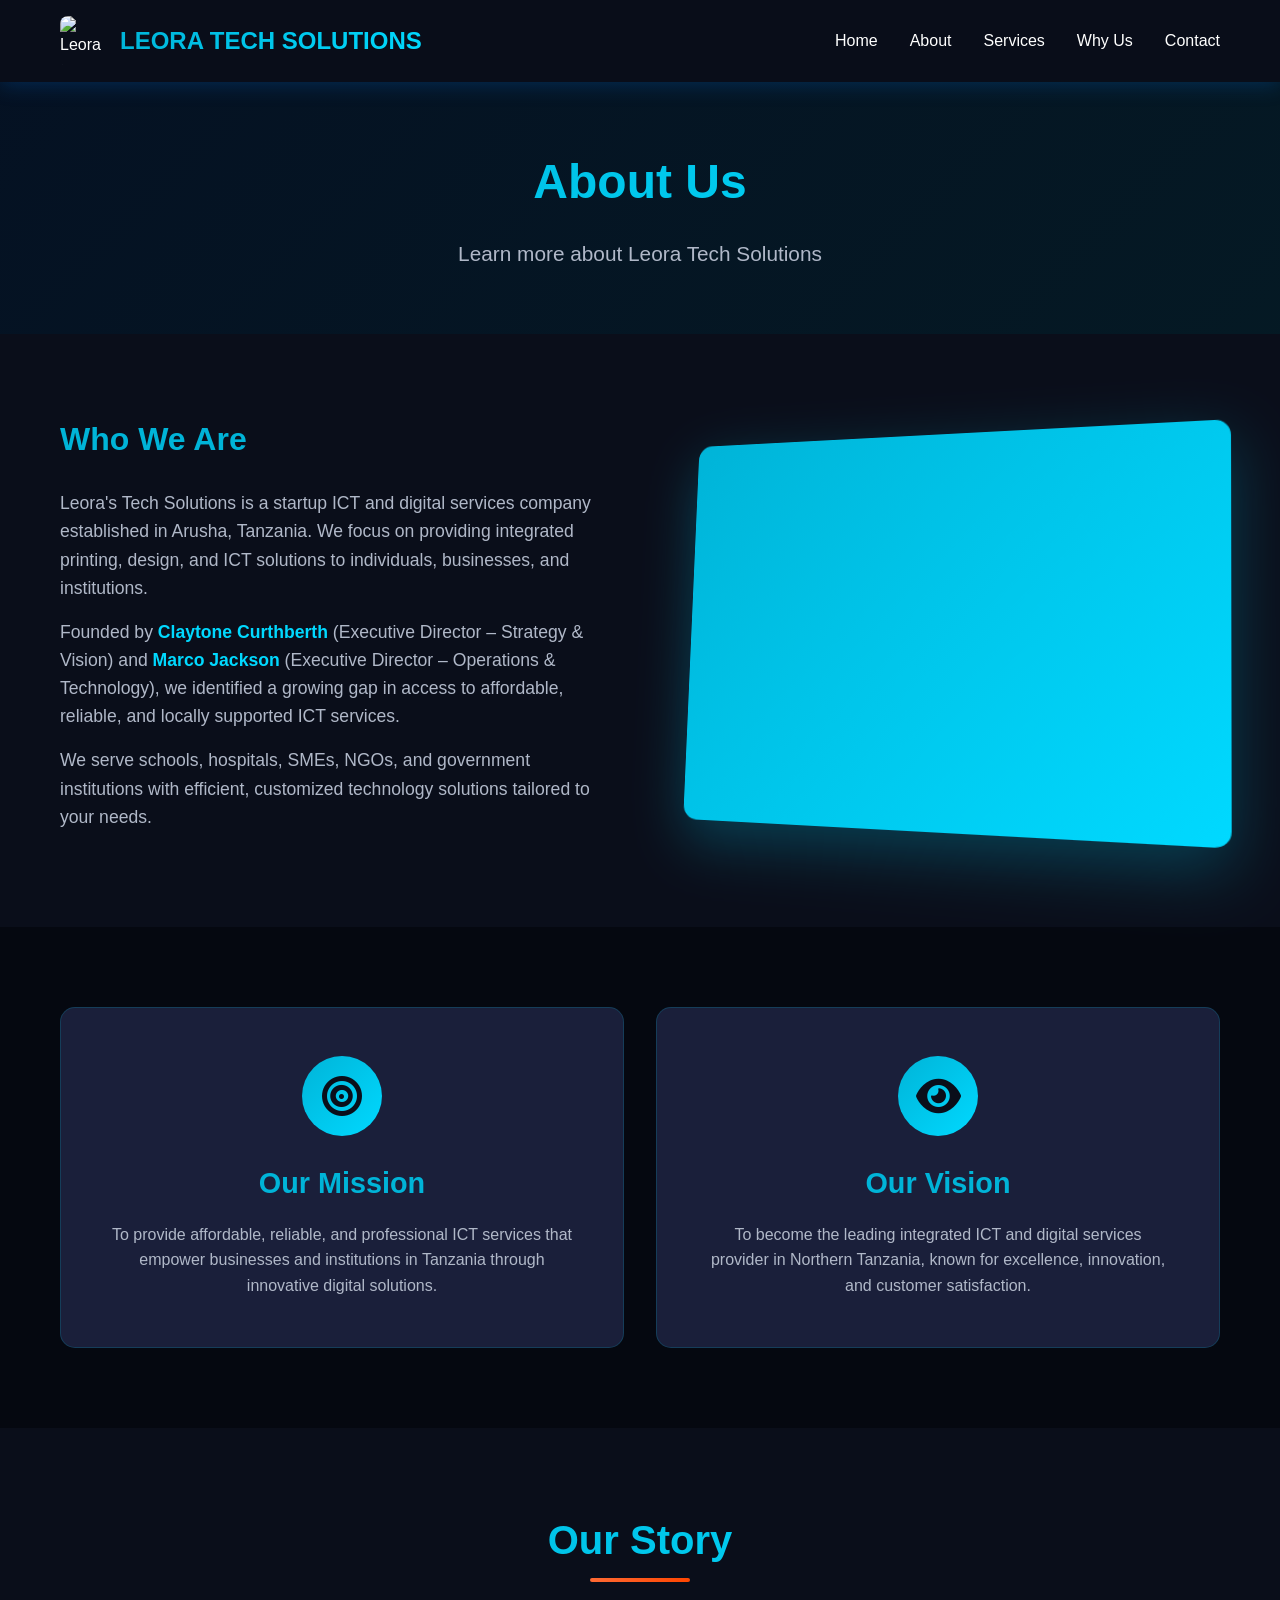
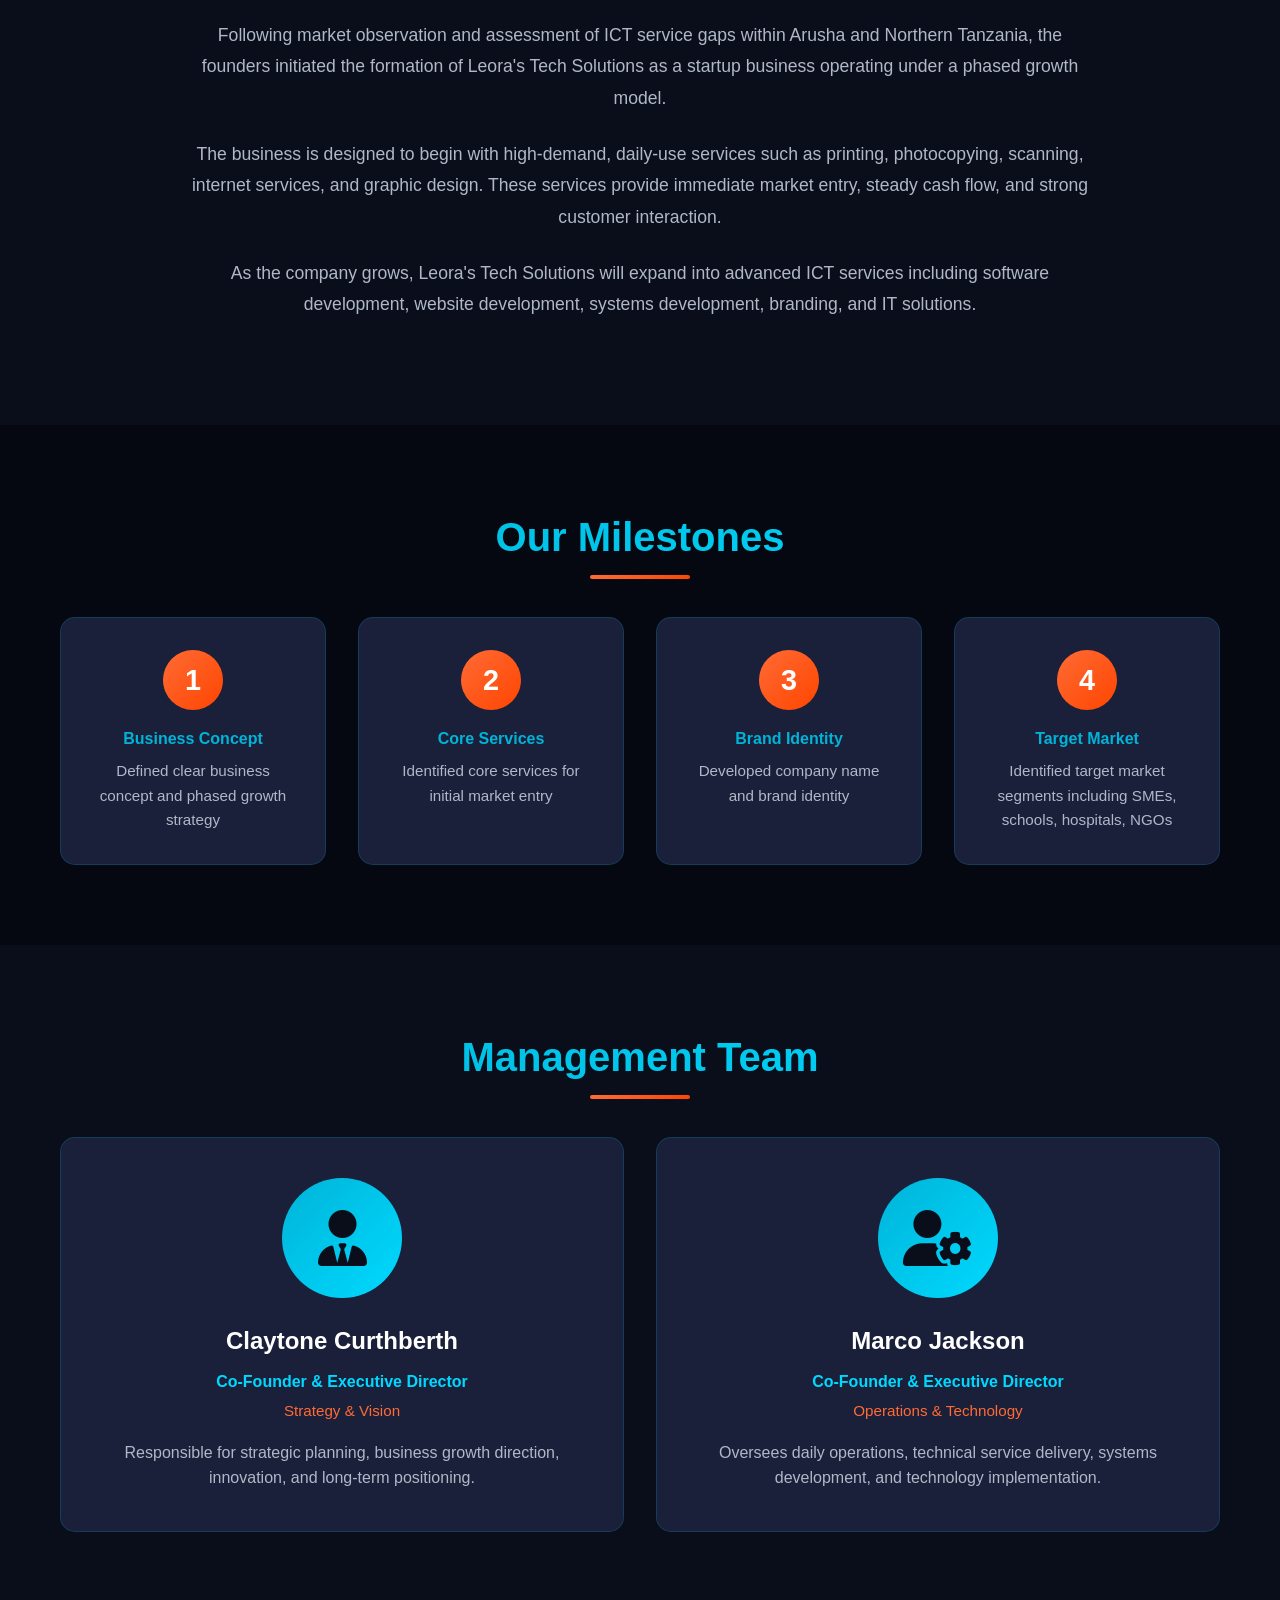
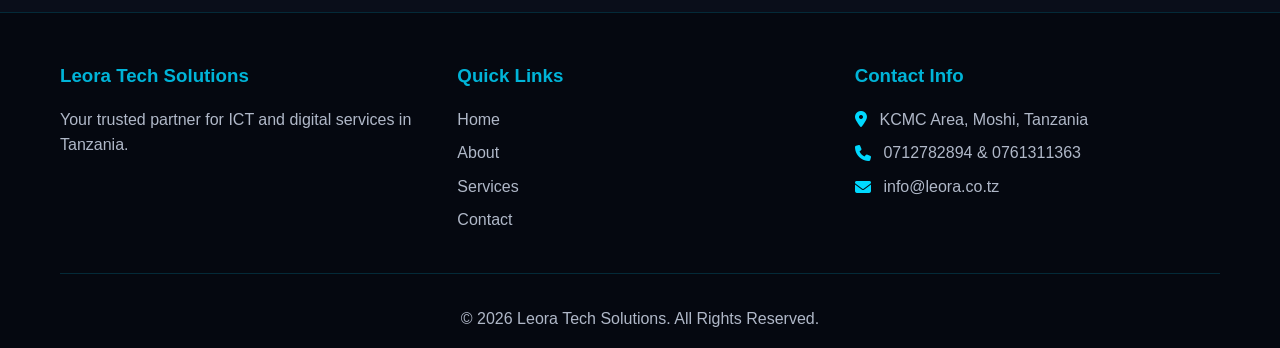
==== about.html @ df6714e0 "Add files via upload" ====
<!DOCTYPE html>
<html lang="en">
<head>
    <meta charset="UTF-8">
    <meta name="viewport" content="width=device-width, initial-scale=1.0">
    <title>About Us - Leora Tech Solutions</title>
    <link rel="stylesheet" href="styles.css">
    <link rel="stylesheet" href="https://cdnjs.cloudflare.com/ajax/libs/font-awesome/6.4.0/css/all.min.css">
</head>
<body>
    <!-- Navigation -->
    <nav class="navbar">
        <div class="container">
            <div class="logo">
                <img src="logo.png" alt="Leora Logo" class="logo-img">
                <span class="logo-text">LEORA TECH SOLUTIONS</span>
            </div>
            <ul class="nav-links">
                <li><a href="index.html">Home</a></li>
                <li><a href="about.html" class="active">About</a></li>
                <li><a href="services.html">Services</a></li>
                <li><a href="why-us.html">Why Us</a></li>
                <li><a href="contact.html">Contact</a></li>
            </ul>
            <div class="burger">
                <div class="line1"></div>
                <div class="line2"></div>
                <div class="line3"></div>
            </div>
        </div>
    </nav>

    <!-- Page Header -->
    <section class="page-header">
        <div class="container">
            <h1>About Us</h1>
            <p>Learn more about Leora Tech Solutions</p>
        </div>
    </section>

    <!-- Company Overview -->
    <section class="about-section">
        <div class="container">
            <div class="about-grid">
                <div class="about-content">
                    <h2>Who We Are</h2>
                    <p>Leora's Tech Solutions is a startup ICT and digital services company established in Arusha, Tanzania. We focus on providing integrated printing, design, and ICT solutions to individuals, businesses, and institutions.</p>
                    <p>Founded by <strong>Claytone Curthberth</strong> (Executive Director – Strategy & Vision) and <strong>Marco Jackson</strong> (Executive Director – Operations & Technology), we identified a growing gap in access to affordable, reliable, and locally supported ICT services.</p>
                    <p>We serve schools, hospitals, SMEs, NGOs, and government institutions with efficient, customized technology solutions tailored to your needs.</p>
                </div>
                <div class="about-image">
                    <div class="image-3d-container">
                        <div class="image-3d"></div>
                    </div>
                </div>
            </div>
        </div>
    </section>

    <!-- Our Mission & Vision -->
    <section class="mission-vision">
        <div class="container">
            <div class="mv-grid">
                <div class="mv-card">
                    <div class="mv-icon">
                        <i class="fas fa-bullseye"></i>
                    </div>
                    <h3>Our Mission</h3>
                    <p>To provide affordable, reliable, and professional ICT services that empower businesses and institutions in Tanzania through innovative digital solutions.</p>
                </div>
                <div class="mv-card">
                    <div class="mv-icon">
                        <i class="fas fa-eye"></i>
                    </div>
                    <h3>Our Vision</h3>
                    <p>To become the leading integrated ICT and digital services provider in Northern Tanzania, known for excellence, innovation, and customer satisfaction.</p>
                </div>
            </div>
        </div>
    </section>

    <!-- Our Story -->
    <section class="our-story">
        <div class="container">
            <h2 class="section-title">Our Story</h2>
            <div class="story-content">
                <p>Following market observation and assessment of ICT service gaps within Arusha and Northern Tanzania, the founders initiated the formation of Leora's Tech Solutions as a startup business operating under a phased growth model.</p>
                <p>The business is designed to begin with high-demand, daily-use services such as printing, photocopying, scanning, internet services, and graphic design. These services provide immediate market entry, steady cash flow, and strong customer interaction.</p>
                <p>As the company grows, Leora's Tech Solutions will expand into advanced ICT services including software development, website development, systems development, branding, and IT solutions.</p>
            </div>
        </div>
    </section>

    <!-- Milestones -->
    <section class="milestones">
        <div class="container">
            <h2 class="section-title">Our Milestones</h2>
            <div class="milestones-grid">
                <div class="milestone-card">
                    <div class="milestone-number">1</div>
                    <h4>Business Concept</h4>
                    <p>Defined clear business concept and phased growth strategy</p>
                </div>
                <div class="milestone-card">
                    <div class="milestone-number">2</div>
                    <h4>Core Services</h4>
                    <p>Identified core services for initial market entry</p>
                </div>
                <div class="milestone-card">
                    <div class="milestone-number">3</div>
                    <h4>Brand Identity</h4>
                    <p>Developed company name and brand identity</p>
                </div>
                <div class="milestone-card">
                    <div class="milestone-number">4</div>
                    <h4>Target Market</h4>
                    <p>Identified target market segments including SMEs, schools, hospitals, NGOs</p>
                </div>
            </div>
        </div>
    </section>

    <!-- Management Team -->
    <section class="team-section">
        <div class="container">
            <h2 class="section-title">Management Team</h2>
            <div class="team-grid">
                <div class="team-card">
                    <div class="team-avatar">
                        <i class="fas fa-user-tie"></i>
                    </div>
                    <h3>Claytone Curthberth</h3>
                    <p class="role">Co-Founder & Executive Director</p>
                    <p class="specialty">Strategy & Vision</p>
                    <p>Responsible for strategic planning, business growth direction, innovation, and long-term positioning.</p>
                </div>
                <div class="team-card">
                    <div class="team-avatar">
                        <i class="fas fa-user-cog"></i>
                    </div>
                    <h3>Marco Jackson</h3>
                    <p class="role">Co-Founder & Executive Director</p>
                    <p class="specialty">Operations & Technology</p>
                    <p>Oversees daily operations, technical service delivery, systems development, and technology implementation.</p>
                </div>
            </div>
        </div>
    </section>

    <!-- Footer -->
    <footer class="footer">
        <div class="container">
            <div class="footer-grid">
                <div class="footer-section">
                    <h3>Leora Tech Solutions</h3>
                    <p>Your trusted partner for ICT and digital services in Tanzania.</p>
                </div>
                <div class="footer-section">
                    <h3>Quick Links</h3>
                    <ul>
                        <li><a href="index.html">Home</a></li>
                        <li><a href="about.html">About</a></li>
                        <li><a href="services.html">Services</a></li>
                        <li><a href="contact.html">Contact</a></li>
                    </ul>
                </div>
                <div class="footer-section">
                    <h3>Contact Info</h3>
                    <ul class="contact-info">
                        <li><i class="fas fa-map-marker-alt"></i> KCMC Area, Moshi, Tanzania</li>
                        <li><i class="fas fa-phone"></i> 0712782894 & 0761311363</li>
                        <li><i class="fas fa-envelope"></i> info@leora.co.tz</li>
                    </ul>
                </div>
            </div>
            <div class="footer-bottom">
                <p>&copy; 2026 Leora Tech Solutions. All Rights Reserved.</p>
            </div>
        </div>
    </footer>

    <script src="script.js"></script>
</body>
</html>
---- styles.css ----
/* Root Variables */
:root {
    --primary-blue: #0066cc;
    --dark-blue: #003d7a;
    --light-blue: #00b4d8;
    --cyan: #00d9ff;
    --orange: #ff6b35;
    --red: #ff4500;
    --dark-bg: #0a0e1a;
    --darker-bg: #050810;
    --card-bg: #1a1f3a;
    --text-light: #ffffff;
    --text-gray: #b0b8c8;
    --gradient-1: linear-gradient(135deg, var(--light-blue), var(--cyan));
    --gradient-2: linear-gradient(135deg, var(--orange), var(--red));
    --gradient-3: linear-gradient(135deg, var(--primary-blue), var(--light-blue));
}

/* Reset & Base */
* {
    margin: 0;
    padding: 0;
    box-sizing: border-box;
}

html {
    scroll-behavior: smooth;
}

body {
    font-family: 'Segoe UI', Tahoma, Geneva, Verdana, sans-serif;
    line-height: 1.6;
    color: var(--text-light);
    background-color: var(--dark-bg);
    overflow-x: hidden;
}

.container {
    max-width: 1200px;
    margin: 0 auto;
    padding: 0 20px;
}

/* Navigation */
.navbar {
    background: rgba(10, 14, 26, 0.98);
    backdrop-filter: blur(10px);
    position: fixed;
    width: 100%;
    top: 0;
    z-index: 1000;
    padding: 1rem 0;
    box-shadow: 0 2px 20px rgba(0, 102, 204, 0.3);
    transition: all 0.3s ease;
}

.navbar .container {
    display: flex;
    justify-content: space-between;
    align-items: center;
}

.logo {
    display: flex;
    align-items: center;
    gap: 10px;
}

.logo-img {
    width: 50px;
    height: 50px;
    border-radius: 8px;
    object-fit: contain;
    transition: transform 0.3s ease;
}

.logo:hover .logo-img {
    transform: rotate(360deg);
}

.logo-text {
    font-size: 1.5rem;
    font-weight: bold;
    background: var(--gradient-1);
    -webkit-background-clip: text;
    -webkit-text-fill-color: transparent;
    background-clip: text;
}

.nav-links {
    display: flex;
    list-style: none;
    gap: 2rem;
}

.nav-links a {
    color: var(--text-light);
    text-decoration: none;
    font-weight: 500;
    transition: all 0.3s ease;
    position: relative;
    padding: 0.5rem 0;
}

.nav-links a::after {
    content: '';
    position: absolute;
    bottom: 0;
    left: 0;
    width: 0;
    height: 2px;
    background: var(--gradient-1);
    transition: width 0.3s ease;
}

.nav-links a:hover::after,
.nav-links a.active::after {
    width: 100%;
}

.nav-links a:hover,
.nav-links a.active {
    color: var(--cyan);
}

.burger {
    display: none;
    flex-direction: column;
    cursor: pointer;
    gap: 5px;
}

.burger div {
    width: 25px;
    height: 3px;
    background: var(--light-blue);
    transition: all 0.3s ease;
}

/* Hero Section */
.hero {
    margin-top: 80px;
    min-height: 90vh;
    display: flex;
    align-items: center;
    justify-content: center;
    text-align: center;
    position: relative;
    overflow: hidden;
    background: var(--darker-bg);
}

.hero-bg-animation {
    position: absolute;
    width: 200%;
    height: 200%;
    background: radial-gradient(circle, rgba(0, 180, 216, 0.1) 0%, transparent 70%);
    animation: pulse 15s ease-in-out infinite;
}

@keyframes pulse {
    0%, 100% { transform: scale(1); }
    50% { transform: scale(1.1); }
}

.hero-content {
    position: relative;
    z-index: 1;
    padding: 2rem;
}

.hero h1 {
    font-size: 3.5rem;
    margin-bottom: 1rem;
    background: var(--gradient-1);
    -webkit-background-clip: text;
    -webkit-text-fill-color: transparent;
    background-clip: text;
    animation: fadeInUp 1s ease;
}

.highlight {
    background: var(--gradient-2);
    -webkit-background-clip: text;
    -webkit-text-fill-color: transparent;
    background-clip: text;
}

.hero p {
    font-size: 1.5rem;
    color: var(--text-gray);
    margin-bottom: 2rem;
    animation: fadeInUp 1s ease 0.2s backwards;
}

.hero-buttons {
    display: flex;
    gap: 1rem;
    justify-content: center;
    flex-wrap: wrap;
    animation: fadeInUp 1s ease 0.4s backwards;
}

.scroll-indicator {
    position: absolute;
    bottom: 30px;
    left: 50%;
    transform: translateX(-50%);
    animation: bounce 2s infinite;
}

.scroll-indicator i {
    font-size: 2rem;
    color: var(--cyan);
}

@keyframes bounce {
    0%, 20%, 50%, 80%, 100% { transform: translateX(-50%) translateY(0); }
    40% { transform: translateX(-50%) translateY(-10px); }
    60% { transform: translateX(-50%) translateY(-5px); }
}

/* Buttons */
.btn {
    padding: 1rem 2rem;
    border: none;
    border-radius: 50px;
    font-size: 1.1rem;
    font-weight: 600;
    cursor: pointer;
    text-decoration: none;
    display: inline-block;
    transition: all 0.3s ease;
    position: relative;
    overflow: hidden;
}

.btn-primary {
    background: var(--gradient-1);
    color: var(--dark-bg);
}

.btn-primary:hover {
    transform: translateY(-3px);
    box-shadow: 0 10px 30px rgba(0, 180, 216, 0.4);
}

.btn-secondary {
    background: transparent;
    color: var(--light-blue);
    border: 2px solid var(--light-blue);
}

.btn-secondary:hover {
    background: var(--gradient-2);
    border-color: var(--orange);
    color: white;
    transform: translateY(-3px);
}

.btn-large {
    padding: 1.2rem 3rem;
    font-size: 1.2rem;
}

/* Page Header */
.page-header {
    margin-top: 80px;
    padding: 4rem 0;
    background: var(--darker-bg);
    text-align: center;
    position: relative;
    overflow: hidden;
}

.page-header::before {
    content: '';
    position: absolute;
    top: 0;
    left: 0;
    right: 0;
    bottom: 0;
    background: var(--gradient-3);
    opacity: 0.1;
}

.page-header h1 {
    font-size: 3rem;
    margin-bottom: 1rem;
    background: var(--gradient-1);
    -webkit-background-clip: text;
    -webkit-text-fill-color: transparent;
    background-clip: text;
    position: relative;
}

.page-header p {
    font-size: 1.3rem;
    color: var(--text-gray);
    position: relative;
}

/* Section Title */
.section-title {
    text-align: center;
    font-size: 2.5rem;
    margin-bottom: 3rem;
    background: var(--gradient-1);
    -webkit-background-clip: text;
    -webkit-text-fill-color: transparent;
    background-clip: text;
    position: relative;
}

.section-title::after {
    content: '';
    position: absolute;
    bottom: -10px;
    left: 50%;
    transform: translateX(-50%);
    width: 100px;
    height: 4px;
    background: var(--gradient-2);
    border-radius: 2px;
}

/* Services Preview */
.services-preview {
    padding: 5rem 0;
    background: var(--dark-bg);
}

.preview-grid {
    display: grid;
    grid-template-columns: repeat(auto-fit, minmax(300px, 1fr));
    gap: 2rem;
}

.preview-card {
    background: var(--card-bg);
    padding: 2.5rem;
    border-radius: 15px;
    text-align: center;
    border: 1px solid rgba(0, 180, 216, 0.2);
    transition: all 0.3s ease;
    position: relative;
    overflow: hidden;
}

.preview-card::before {
    content: '';
    position: absolute;
    top: 0;
    left: 0;
    right: 0;
    height: 4px;
    background: var(--gradient-1);
    transform: scaleX(0);
    transition: transform 0.3s ease;
}

.preview-card:hover::before {
    transform: scaleX(1);
}

.preview-card:hover {
    transform: translateY(-10px);
    border-color: var(--cyan);
    box-shadow: 0 15px 40px rgba(0, 180, 216, 0.3);
}

.card-icon {
    width: 80px;
    height: 80px;
    margin: 0 auto 1.5rem;
    background: var(--gradient-1);
    border-radius: 50%;
    display: flex;
    align-items: center;
    justify-content: center;
    font-size: 2.5rem;
    color: var(--dark-bg);
}

.preview-card h3 {
    font-size: 1.5rem;
    margin-bottom: 1rem;
    color: var(--text-light);
}

.preview-card p {
    color: var(--text-gray);
    margin-bottom: 1.5rem;
}

.card-link {
    color: var(--cyan);
    text-decoration: none;
    font-weight: 600;
    display: inline-flex;
    align-items: center;
    gap: 0.5rem;
    transition: gap 0.3s ease;
}

.card-link:hover {
    gap: 1rem;
}

/* Why Preview */
.why-preview {
    padding: 5rem 0;
    background: var(--darker-bg);
}

.why-grid {
    display: grid;
    grid-template-columns: repeat(auto-fit, minmax(200px, 1fr));
    gap: 2rem;
    margin-bottom: 2rem;
}

.why-item {
    text-align: center;
    padding: 1.5rem;
}

.why-item i {
    font-size: 2.5rem;
    color: var(--orange);
    margin-bottom: 1rem;
}

.why-item h4 {
    color: var(--text-light);
}

.text-center {
    text-align: center;
}

/* CTA Section */
.cta-section {
    padding: 5rem 0;
    background: var(--gradient-3);
    text-align: center;
    position: relative;
    overflow: hidden;
}

.cta-section::before {
    content: '';
    position: absolute;
    top: 0;
    left: 0;
    right: 0;
    bottom: 0;
    background: url('data:image/svg+xml,<svg width="100" height="100" xmlns="http://www.w3.org/2000/svg"><circle cx="50" cy="50" r="2" fill="rgba(255,255,255,0.1)"/></svg>');
    opacity: 0.3;
}

.cta-section h2 {
    font-size: 2.5rem;
    margin-bottom: 1rem;
    position: relative;
}

.cta-section p {
    font-size: 1.3rem;
    margin-bottom: 2rem;
    opacity: 0.9;
    position: relative;
}

/* Footer */
.footer {
    background: var(--darker-bg);
    padding: 3rem 0 1rem;
    border-top: 1px solid rgba(0, 180, 216, 0.2);
}

.footer-grid {
    display: grid;
    grid-template-columns: repeat(auto-fit, minmax(250px, 1fr));
    gap: 2rem;
    margin-bottom: 2rem;
}

.footer-section h3 {
    color: var(--light-blue);
    margin-bottom: 1rem;
}

.footer-section p {
    color: var(--text-gray);
}

.footer-section ul {
    list-style: none;
}

.footer-section ul li {
    margin-bottom: 0.5rem;
}

.footer-section ul li a {
    color: var(--text-gray);
    text-decoration: none;
    transition: color 0.3s ease;
}

.footer-section ul li a:hover {
    color: var(--cyan);
}

.contact-info {
    list-style: none;
}

.contact-info li {
    display: flex;
    align-items: flex-start;
    gap: 0.8rem;
    margin-bottom: 1rem;
    color: var(--text-gray);
}

.contact-info i {
    color: var(--cyan);
    margin-top: 0.3rem;
}

.social-links {
    display: flex;
    gap: 1rem;
    margin-top: 1rem;
}

.social-links a {
    display: inline-flex;
    align-items: center;
    justify-content: center;
    width: 40px;
    height: 40px;
    background: var(--card-bg);
    border: 1px solid rgba(0, 180, 216, 0.3);
    border-radius: 50%;
    color: var(--cyan);
    font-size: 1.2rem;
    transition: all 0.3s ease;
}

.social-links a:hover {
    background: var(--gradient-1);
    color: var(--dark-bg);
    transform: translateY(-3px);
}

.footer-bottom {
    text-align: center;
    padding-top: 2rem;
    border-top: 1px solid rgba(0, 180, 216, 0.2);
    color: var(--text-gray);
}

/* About Page Styles */
.about-section {
    padding: 5rem 0;
    background: var(--dark-bg);
}

.about-grid {
    display: grid;
    grid-template-columns: 1fr 1fr;
    gap: 3rem;
    align-items: center;
}

.about-content h2 {
    font-size: 2rem;
    margin-bottom: 1.5rem;
    color: var(--light-blue);
}

.about-content p {
    margin-bottom: 1rem;
    color: var(--text-gray);
    font-size: 1.1rem;
}

.about-content strong {
    color: var(--cyan);
}

.image-3d-container {
    perspective: 1000px;
}

.image-3d {
    width: 100%;
    height: 400px;
    background: var(--gradient-1);
    border-radius: 15px;
    transform: rotateY(-15deg) rotateX(5deg);
    transition: transform 0.5s ease;
    box-shadow: 0 20px 60px rgba(0, 180, 216, 0.3);
}

.image-3d:hover {
    transform: rotateY(0deg) rotateX(0deg);
}

/* Mission & Vision */
.mission-vision {
    padding: 5rem 0;
    background: var(--darker-bg);
}

.mv-grid {
    display: grid;
    grid-template-columns: repeat(auto-fit, minmax(300px, 1fr));
    gap: 2rem;
}

.mv-card {
    background: var(--card-bg);
    padding: 3rem;
    border-radius: 15px;
    text-align: center;
    border: 1px solid rgba(0, 180, 216, 0.2);
    transition: all 0.3s ease;
}

.mv-card:hover {
    transform: translateY(-5px);
    border-color: var(--cyan);
    box-shadow: 0 10px 30px rgba(0, 180, 216, 0.2);
}

.mv-icon {
    width: 80px;
    height: 80px;
    margin: 0 auto 1.5rem;
    background: var(--gradient-1);
    border-radius: 50%;
    display: flex;
    align-items: center;
    justify-content: center;
    font-size: 2.5rem;
    color: var(--dark-bg);
}

.mv-card h3 {
    font-size: 1.8rem;
    margin-bottom: 1rem;
    color: var(--light-blue);
}

.mv-card p {
    color: var(--text-gray);
}

/* Our Story */
.our-story {
    padding: 5rem 0;
    background: var(--dark-bg);
}

.story-content {
    max-width: 900px;
    margin: 0 auto;
    text-align: center;
}

.story-content p {
    font-size: 1.1rem;
    color: var(--text-gray);
    margin-bottom: 1.5rem;
    line-height: 1.8;
}

/* Milestones */
.milestones {
    padding: 5rem 0;
    background: var(--darker-bg);
}

.milestones-grid {
    display: grid;
    grid-template-columns: repeat(auto-fit, minmax(250px, 1fr));
    gap: 2rem;
}

.milestone-card {
    background: var(--card-bg);
    padding: 2rem;
    border-radius: 15px;
    text-align: center;
    border: 1px solid rgba(0, 180, 216, 0.2);
    position: relative;
    overflow: hidden;
}

.milestone-number {
    width: 60px;
    height: 60px;
    margin: 0 auto 1rem;
    background: var(--gradient-2);
    border-radius: 50%;
    display: flex;
    align-items: center;
    justify-content: center;
    font-size: 1.8rem;
    font-weight: bold;
    color: white;
}

.milestone-card h4 {
    color: var(--light-blue);
    margin-bottom: 0.5rem;
}

.milestone-card p {
    color: var(--text-gray);
    font-size: 0.95rem;
}

/* Team Section */
.team-section {
    padding: 5rem 0;
    background: var(--dark-bg);
}

.team-grid {
    display: grid;
    grid-template-columns: repeat(auto-fit, minmax(300px, 1fr));
    gap: 2rem;
}

.team-card {
    background: var(--card-bg);
    padding: 2.5rem;
    border-radius: 15px;
    text-align: center;
    border: 1px solid rgba(0, 180, 216, 0.2);
    transition: all 0.3s ease;
}

.team-card:hover {
    transform: translateY(-5px);
    border-color: var(--cyan);
    box-shadow: 0 10px 30px rgba(0, 180, 216, 0.2);
}

.team-avatar {
    width: 120px;
    height: 120px;
    margin: 0 auto 1.5rem;
    background: var(--gradient-1);
    border-radius: 50%;
    display: flex;
    align-items: center;
    justify-content: center;
    font-size: 3.5rem;
    color: var(--dark-bg);
}

.team-card h3 {
    font-size: 1.5rem;
    margin-bottom: 0.5rem;
    color: var(--text-light);
}

.team-card .role {
    color: var(--cyan);
    font-weight: 600;
    margin-bottom: 0.3rem;
}

.team-card .specialty {
    color: var(--orange);
    font-size: 0.95rem;
    margin-bottom: 1rem;
}

.team-card p {
    color: var(--text-gray);
}

/* Services Page */
.services-overview {
    padding: 5rem 0;
    background: var(--dark-bg);
}

.phase-container {
    margin-bottom: 4rem;
}

.phase-title {
    font-size: 2rem;
    color: var(--light-blue);
    margin-bottom: 2rem;
    display: flex;
    align-items: center;
    gap: 1rem;
    padding-left: 1rem;
    border-left: 4px solid var(--orange);
}

.phase-title i {
    color: var(--orange);
}

.services-grid {
    display: grid;
    grid-template-columns: repeat(auto-fit, minmax(300px, 1fr));
    gap: 2rem;
    margin-bottom: 2rem;
}

.service-detail-card {
    background: var(--card-bg);
    padding: 2rem;
    border-radius: 15px;
    border: 1px solid rgba(0, 180, 216, 0.2);
    transition: all 0.3s ease;
}

.service-detail-card:hover {
    transform: translateY(-5px);
    border-color: var(--cyan);
    box-shadow: 0 10px 30px rgba(0, 180, 216, 0.2);
}

.service-icon {
    width: 70px;
    height: 70px;
    margin-bottom: 1.5rem;
    background: var(--gradient-1);
    border-radius: 50%;
    display: flex;
    align-items: center;
    justify-content: center;
    font-size: 2rem;
    color: var(--dark-bg);
}

.service-detail-card h3 {
    font-size: 1.4rem;
    margin-bottom: 1rem;
    color: var(--text-light);
}

.service-detail-card p {
    color: var(--text-gray);
    margin-bottom: 1rem;
}

.service-detail-card ul {
    list-style: none;
}

.service-detail-card ul li {
    padding: 0.4rem 0;
    color: var(--text-gray);
    display: flex;
    align-items: center;
    gap: 0.5rem;
}

.service-detail-card ul li i {
    color: var(--cyan);
}

/* Service Detail Page */
.service-detail-section {
    padding: 5rem 0;
    background: var(--dark-bg);
}

.service-detail-grid {
    display: grid;
    grid-template-columns: repeat(auto-fit, minmax(350px, 1fr));
    gap: 2rem;
}

.detail-card {
    background: var(--card-bg);
    padding: 2.5rem;
    border-radius: 15px;
    border: 1px solid rgba(0, 180, 216, 0.2);
    transition: all 0.3s ease;
}

.detail-card:hover {
    transform: translateY(-5px) scale(1.02);
    border-color: var(--cyan);
    box-shadow: 0 15px 40px rgba(0, 180, 216, 0.3);
}

.detail-icon {
    width: 80px;
    height: 80px;
    margin-bottom: 1.5rem;
    background: var(--gradient-1);
    border-radius: 50%;
    display: flex;
    align-items: center;
    justify-content: center;
    font-size: 2.5rem;
    color: var(--dark-bg);
}

.detail-card h3 {
    font-size: 1.6rem;
    margin-bottom: 1rem;
    color: var(--text-light);
}

.detail-card p {
    color: var(--text-gray);
    margin-bottom: 1.5rem;
    line-height: 1.7;
}

.feature-list {
    list-style: none;
}

.feature-list li {
    padding: 0.5rem 0;
    color: var(--text-gray);
    display: flex;
    align-items: center;
    gap: 0.8rem;
}

.feature-list li i {
    color: var(--cyan);
    font-size: 1.1rem;
}

/* Pricing Info */
.pricing-info {
    padding: 5rem 0;
    background: var(--darker-bg);
}

.benefits-grid {
    display: grid;
    grid-template-columns: repeat(auto-fit, minmax(250px, 1fr));
    gap: 2rem;
}

.benefit-item {
    text-align: center;
    padding: 2rem;
}

.benefit-item i {
    font-size: 3rem;
    color: var(--orange);
    margin-bottom: 1rem;
}

.benefit-item h4 {
    font-size: 1.3rem;
    margin-bottom: 0.5rem;
    color: var(--text-light);
}

.benefit-item p {
    color: var(--text-gray);
}

/* Portfolio Preview */
.portfolio-preview {
    padding: 5rem 0;
    background: var(--darker-bg);
}

.portfolio-grid {
    display: grid;
    grid-template-columns: repeat(auto-fit, minmax(300px, 1fr));
    gap: 2rem;
}

.portfolio-item {
    background: var(--card-bg);
    border-radius: 15px;
    overflow: hidden;
    border: 1px solid rgba(0, 180, 216, 0.2);
    transition: all 0.3s ease;
}

.portfolio-item:hover {
    transform: translateY(-5px);
    border-color: var(--cyan);
}

.portfolio-placeholder {
    height: 250px;
    background: var(--gradient-1);
    display: flex;
    align-items: center;
    justify-content: center;
    font-size: 4rem;
    color: var(--dark-bg);
    opacity: 0.5;
}

.portfolio-item h4 {
    padding: 1.5rem;
    text-align: center;
    color: var(--text-light);
}

/* Process Section */
.process-section {
    padding: 5rem 0;
    background: var(--dark-bg);
}

.process-grid {
    display: grid;
    grid-template-columns: repeat(auto-fit, minmax(200px, 1fr));
    gap: 2rem;
}

.process-step {
    text-align: center;
    padding: 2rem;
    position: relative;
}

.step-number {
    width: 70px;
    height: 70px;
    margin: 0 auto 1rem;
    background: var(--gradient-2);
    border-radius: 50%;
    display: flex;
    align-items: center;
    justify-content: center;
    font-size: 2rem;
    font-weight: bold;
    color: white;
}

.process-step h4 {
    color: var(--light-blue);
    margin-bottom: 0.5rem;
}

.process-step p {
    color: var(--text-gray);
}

/* Why Us Page */
.advantages-section {
    padding: 5rem 0;
    background: var(--dark-bg);
}

.advantages-grid {
    display: grid;
    grid-template-columns: repeat(auto-fit, minmax(280px, 1fr));
    gap: 2rem;
}

.advantage-card {
    background: var(--card-bg);
    padding: 2.5rem;
    border-radius: 15px;
    text-align: center;
    border: 1px solid rgba(0, 180, 216, 0.2);
    transition: all 0.3s ease;
}

.advantage-card:hover {
    transform: translateY(-5px);
    border-color: var(--cyan);
    box-shadow: 0 10px 30px rgba(0, 180, 216, 0.2);
}

.advantage-icon {
    width: 80px;
    height: 80px;
    margin: 0 auto 1.5rem;
    background: var(--gradient-1);
    border-radius: 50%;
    display: flex;
    align-items: center;
    justify-content: center;
    font-size: 2.5rem;
    color: var(--dark-bg);
}

.advantage-card h3 {
    font-size: 1.4rem;
    margin-bottom: 1rem;
    color: var(--text-light);
}

.advantage-card p {
    color: var(--text-gray);
}

/* Stats Section */
.stats-section {
    padding: 5rem 0;
    background: var(--darker-bg);
}

.stats-grid {
    display: grid;
    grid-template-columns: repeat(auto-fit, minmax(200px, 1fr));
    gap: 2rem;
}

.stat-item {
    text-align: center;
    padding: 2rem;
}

.stat-number {
    font-size: 3.5rem;
    font-weight: bold;
    background: var(--gradient-1);
    -webkit-background-clip: text;
    -webkit-text-fill-color: transparent;
    background-clip: text;
    margin-bottom: 0.5rem;
}

.stat-item p {
    color: var(--text-gray);
    font-size: 1.1rem;
}

/* Testimonials */
.testimonials-section {
    padding: 5rem 0;
    background: var(--dark-bg);
}

.testimonials-grid {
    display: grid;
    grid-template-columns: repeat(auto-fit, minmax(300px, 1fr));
    gap: 2rem;
}

.testimonial-card {
    background: var(--card-bg);
    padding: 2.5rem;
    border-radius: 15px;
    border: 1px solid rgba(0, 180, 216, 0.2);
    transition: all 0.3s ease;
}

.testimonial-card:hover {
    transform: translateY(-5px);
    border-color: var(--cyan);
}

.testimonial-content {
    margin-bottom: 1.5rem;
}

.testimonial-content i {
    font-size: 2rem;
    color: var(--orange);
    margin-bottom: 1rem;
    display: block;
}

.testimonial-content p {
    color: var(--text-gray);
    font-style: italic;
    line-height: 1.7;
}

.testimonial-author h4 {
    color: var(--light-blue);
    margin-bottom: 0.3rem;
}

.testimonial-author p {
    color: var(--text-gray);
    font-size: 0.9rem;
}

/* Contact Page */
.contact-section {
    padding: 5rem 0;
    background: var(--dark-bg);
}

.contact-grid {
    display: grid;
    grid-template-columns: 1fr 1fr;
    gap: 3rem;
}

.contact-info h2 {
    font-size: 2rem;
    margin-bottom: 1rem;
    color: var(--light-blue);
}

.contact-info > p {
    color: var(--text-gray);
    margin-bottom: 2rem;
}

.info-cards {
    display: flex;
    flex-direction: column;
    gap: 1.5rem;
    margin-bottom: 2rem;
}

.info-card {
    display: flex;
    gap: 1.5rem;
    align-items: flex-start;
    background: var(--card-bg);
    padding: 1.5rem;
    border-radius: 10px;
    border: 1px solid rgba(0, 180, 216, 0.2);
}

.info-icon {
    width: 50px;
    height: 50px;
    background: var(--gradient-1);
    border-radius: 10px;
    display: flex;
    align-items: center;
    justify-content: center;
    font-size: 1.5rem;
    color: var(--dark-bg);
    flex-shrink: 0;
}

.info-content h4 {
    color: var(--text-light);
    margin-bottom: 0.5rem;
}

.info-content p {
    color: var(--text-gray);
}

.social-media h4 {
    color: var(--text-light);
    margin-bottom: 1rem;
}

/* Contact Form */
.contact-form-container {
    background: var(--card-bg);
    padding: 2.5rem;
    border-radius: 15px;
    border: 1px solid rgba(0, 180, 216, 0.2);
}

.contact-form-container h2 {
    font-size: 2rem;
    margin-bottom: 1.5rem;
    color: var(--light-blue);
}

.contact-form {
    display: flex;
    flex-direction: column;
    gap: 1.5rem;
}

.form-group {
    display: flex;
    flex-direction: column;
    gap: 0.5rem;
}

.form-group label {
    color: var(--text-light);
    font-weight: 500;
}

.form-group input,
.form-group select,
.form-group textarea {
    padding: 1rem;
    border: 1px solid rgba(0, 180, 216, 0.3);
    border-radius: 8px;
    background: var(--dark-bg);
    color: var(--text-light);
    font-size: 1rem;
    transition: all 0.3s ease;
}

.form-group input:focus,
.form-group select:focus,
.form-group textarea:focus {
    outline: none;
    border-color: var(--cyan);
    box-shadow: 0 0 10px rgba(0, 217, 255, 0.2);
}

.form-group input::placeholder,
.form-group textarea::placeholder {
    color: var(--text-gray);
}

.btn-submit {
    display: flex;
    align-items: center;
    justify-content: center;
    gap: 0.8rem;
}

/* Map Section */
.map-section {
    padding: 0 0 5rem;
    background: var(--darker-bg);
}

.map-container {
    border-radius: 15px;
    overflow: hidden;
    border: 2px solid rgba(0, 180, 216, 0.2);
}

/* Animations */
@keyframes fadeInUp {
    from {
        opacity: 0;
        transform: translateY(30px);
    }
    to {
        opacity: 1;
        transform: translateY(0);
    }
}

.fade-in {
    animation: fadeInUp 1s ease;
}

.fade-in-delay {
    animation: fadeInUp 1s ease 0.2s backwards;
}

.fade-in-delay-2 {
    animation: fadeInUp 1s ease 0.4s backwards;
}

/* Responsive */
@media screen and (max-width: 768px) {
    .nav-links {
        position: absolute;
        right: 0px;
        height: 92vh;
        top: 8vh;
        background-color: var(--card-bg);
        display: flex;
        flex-direction: column;
        align-items: center;
        width: 50%;
        transform: translateX(100%);
        transition: transform 0.5s ease-in;
        padding-top: 2rem;
    }

    .nav-links li {
        opacity: 0;
    }

    .burger {
        display: block;
    }

    .nav-active {
        transform: translateX(0%);
    }

    @keyframes navLinkFade {
        from {
            opacity: 0;
            transform: translateX(50px);
        }
        to {
            opacity: 1;
            transform: translateX(0px);
        }
    }

    .hero h1 {
        font-size: 2.5rem;
    }

    .hero p {
        font-size: 1.2rem;
    }

    .about-grid,
    .contact-grid {
        grid-template-columns: 1fr;
    }

    .section-title {
        font-size: 2rem;
    }

    .page-header h1 {
        font-size: 2.2rem;
    }
}

/* Utility Classes */
.text-center {
    text-align: center;
}

.mb-2 {
    margin-bottom: 2rem;
}
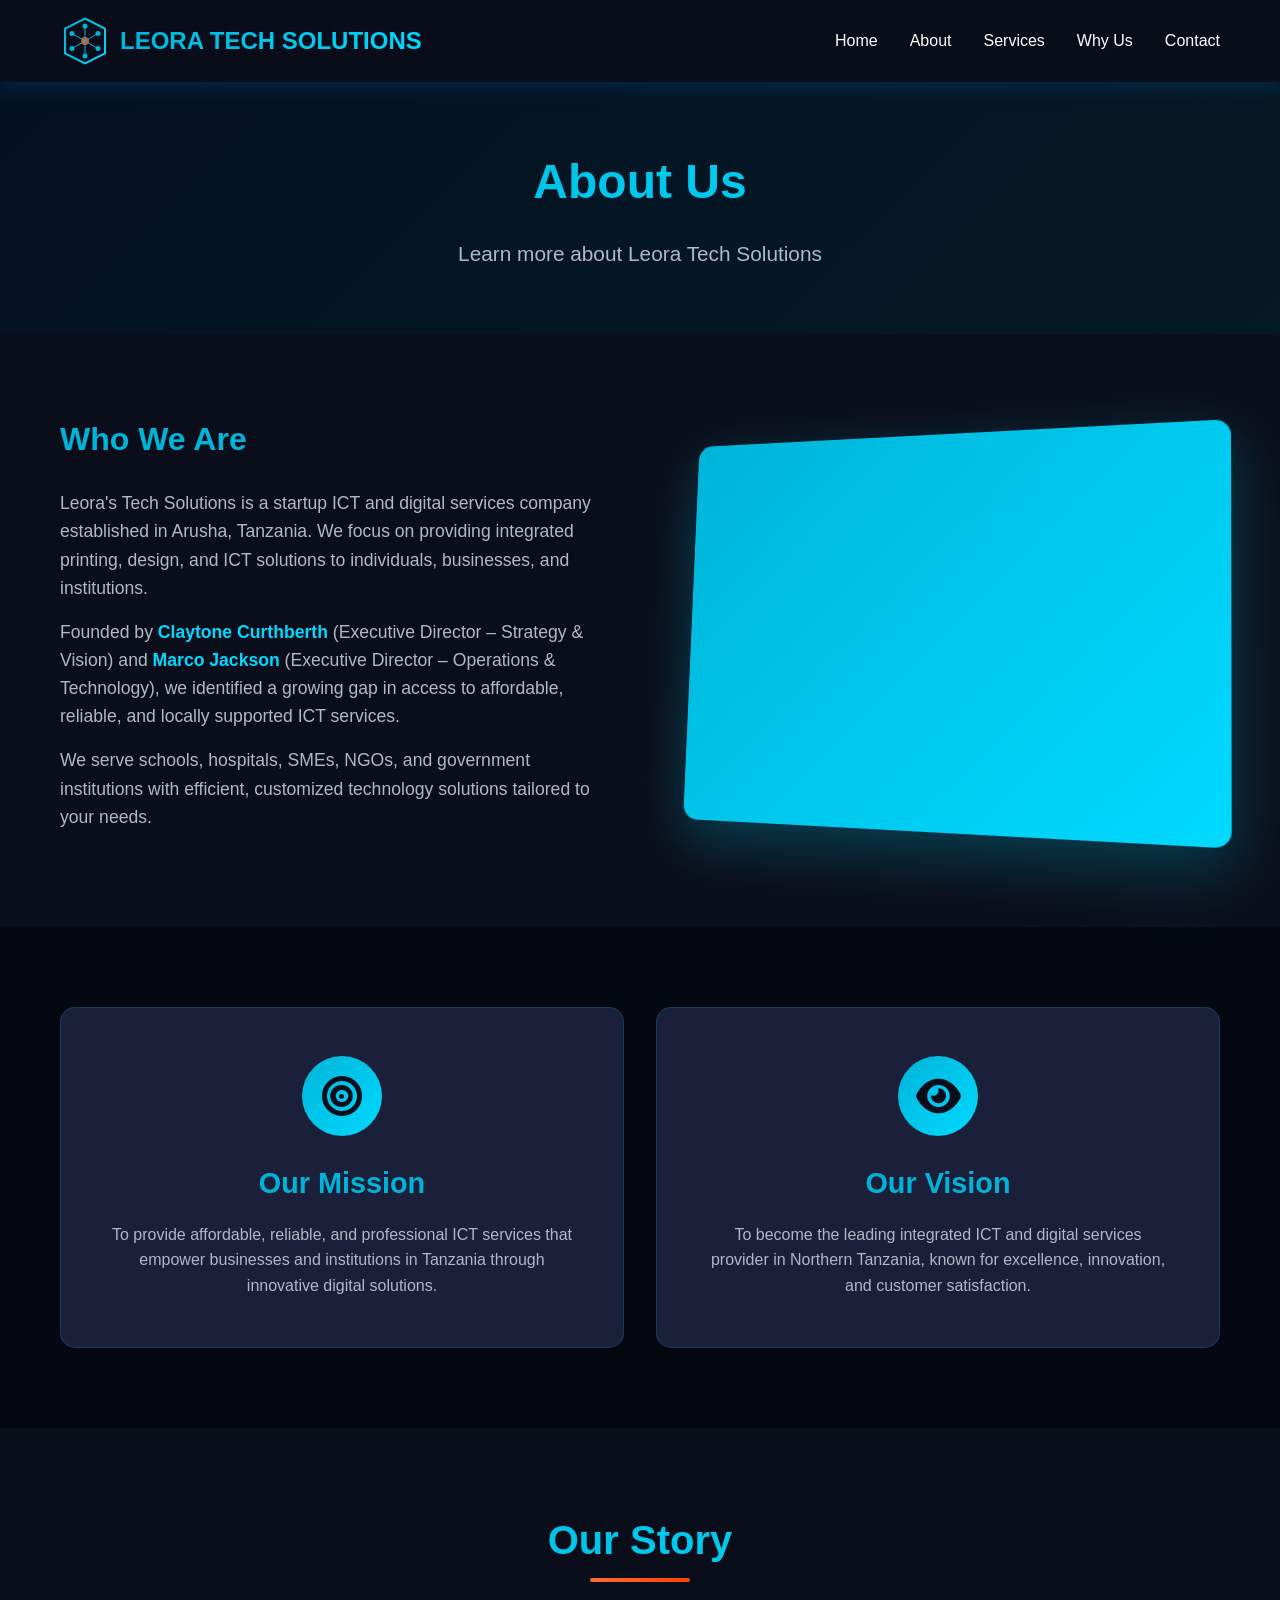
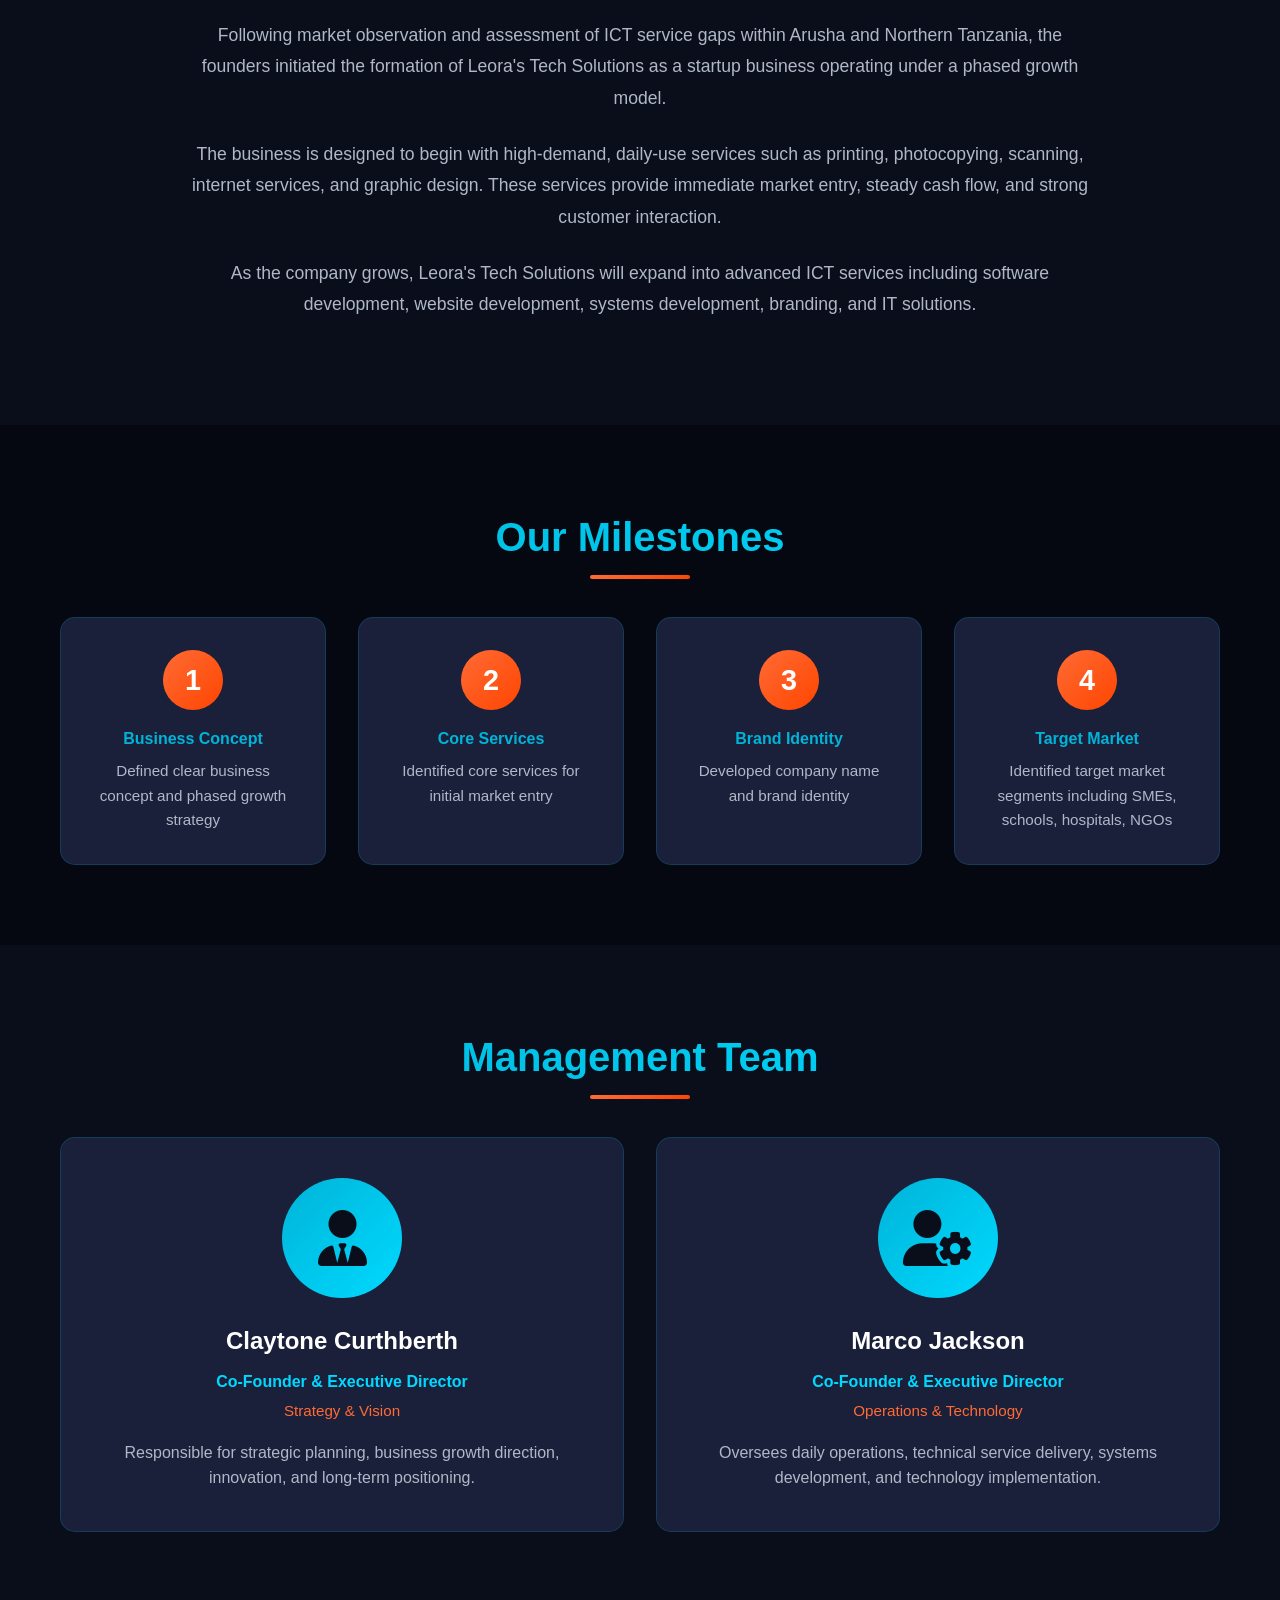
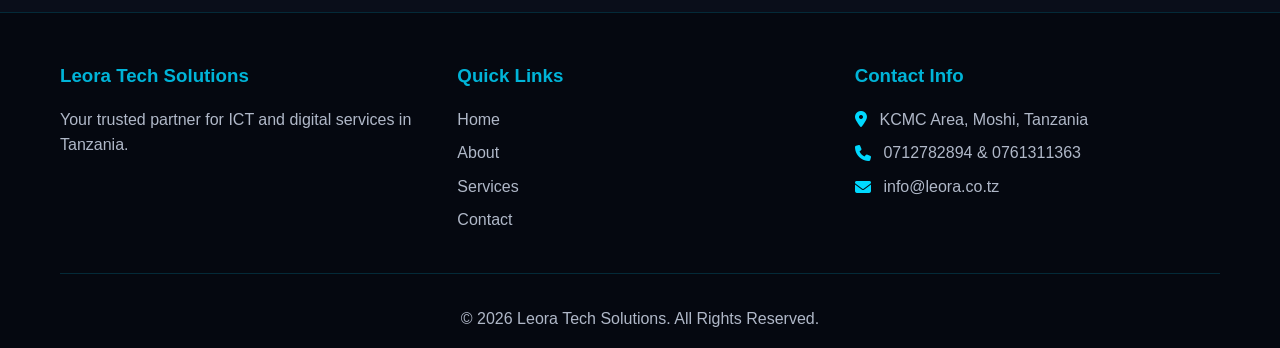
==== commit 0cede8bc: "Replace logo image with SVG representation across multiple pages" ====
--- a/about.html
+++ b/about.html
@@ -12,7 +12,32 @@
     <nav class="navbar">
         <div class="container">
             <div class="logo">
-                <img src="logo.png" alt="Leora Logo" class="logo-img">
+                <svg class="logo-img" viewBox="0 0 100 100" xmlns="http://www.w3.org/2000/svg">
+  <defs>
+    <linearGradient id="logoGrad" x1="0%" y1="0%" x2="100%" y2="100%">
+      <stop offset="0%" style="stop-color:#00b4d8;stop-opacity:1" />
+      <stop offset="100%" style="stop-color:#00d9ff;stop-opacity:1" />
+    </linearGradient>
+  </defs>
+  <!-- Hexagon Border -->
+  <polygon points="50,5 90,25 90,75 50,95 10,75 10,25" fill="none" stroke="url(#logoGrad)" stroke-width="4"/>
+  <!-- Center Red Node -->
+  <circle cx="50" cy="50" r="8" fill="#ff4500"/>
+  <!-- Outer Blue Nodes -->
+  <circle cx="50" cy="20" r="5" fill="#00b4d8"/>
+  <circle cx="76" cy="35" r="5" fill="#00b4d8"/>
+  <circle cx="76" cy="65" r="5" fill="#00b4d8"/>
+  <circle cx="50" cy="80" r="5" fill="#00b4d8"/>
+  <circle cx="24" cy="65" r="5" fill="#00b4d8"/>
+  <circle cx="24" cy="35" r="5" fill="#00b4d8"/>
+  <!-- Connecting Lines -->
+  <line x1="50" y1="50" x2="50" y2="20" stroke="#00b4d8" stroke-width="2"/>
+  <line x1="50" y1="50" x2="76" y2="35" stroke="#00b4d8" stroke-width="2"/>
+  <line x1="50" y1="50" x2="76" y2="65" stroke="#00b4d8" stroke-width="2"/>
+  <line x1="50" y1="50" x2="50" y2="80" stroke="#00b4d8" stroke-width="2"/>
+  <line x1="50" y1="50" x2="24" y2="65" stroke="#00b4d8" stroke-width="2"/>
+  <line x1="50" y1="50" x2="24" y2="35" stroke="#00b4d8" stroke-width="2"/>
+</svg>
                 <span class="logo-text">LEORA TECH SOLUTIONS</span>
             </div>
             <ul class="nav-links">
